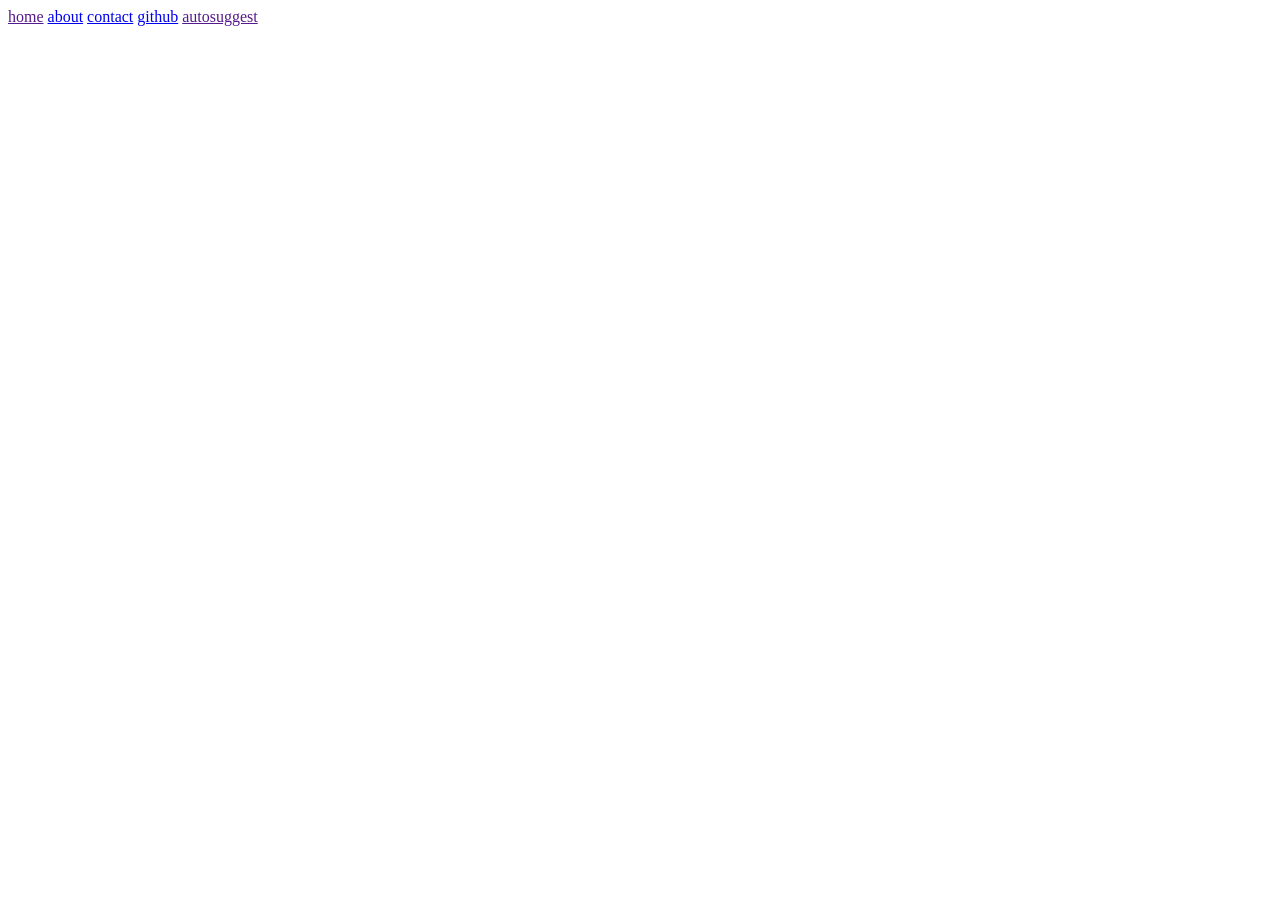
==== src/main/resources/static/index.html @ 851a9652 "added link.2" ====
<!DOCTYPE html>
<html lang="en">
<head>
    <meta charset="UTF-8">
    <meta name="viewport" content="width=device-width, initial-scale=1.0">
    <title>Document</title>
    <link rel="stylesheet" href="index.css">
</head>
<body>
    <!-- <h1>hi my name is khyathi 🦭</h1>
    <h2>this site is running live!!</h2> -->
    <div class = "navbar" >
    <a href="">home</a>               
    <a href="Name:Khyathi">about</a>   
    <a href="https://www.instagram.com/">contact</a>   
    <a href="https://github.com/dashboard">github</a> 
    <a href="">autosuggest</a> 
    </div>   
    <script src="index.js"></script>
</body>
</html>
---- src/main/resources/static/index.css ----
h1{
    color:brown;
    background-color:lightblue;
}
h2{
    color:green;
    background-color:lightyellow;
}
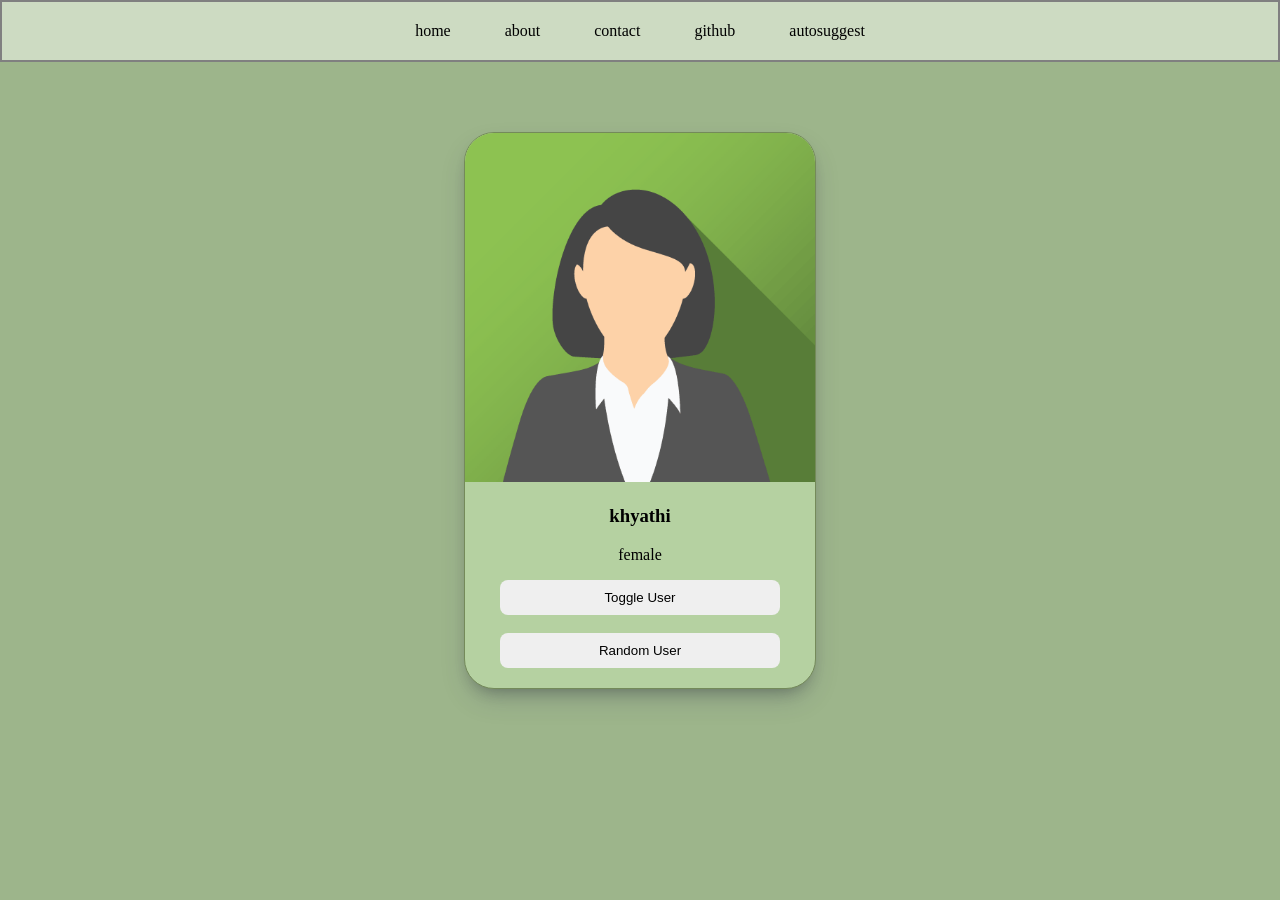
==== commit 4d773c36: "edited the card" ====
--- a/src/main/resources/static/index.html
+++ b/src/main/resources/static/index.html
@@ -16,6 +16,15 @@
     <a href="https://github.com/dashboard">github</a> 
     <a href="">autosuggest</a> 
     </div>   
+    <div class="card">
+        <img src="jane.png" alt="image not found">
+        <h3 id="user-name">khyathi</h3>
+        <p>female</p>
+        <button>Toggle User</button>
+        <br>
+        <br>
+        <button> Random User</button>
+    </div>
     <script src="index.js"></script>
 </body>
 </html> 
--- a/src/main/resources/static/index.css
+++ b/src/main/resources/static/index.css
@@ -1,3 +1,8 @@
+body{
+    margin: 0px;
+    background-color: rgb(157, 181, 139);
+}
+
 h1{
     color:brown;
     background-color:lightblue;
@@ -6,3 +11,50 @@
     color:green;
     background-color:lightyellow;
 }
+.navbar{
+    border-style: solid;
+    border-width: 2px;
+    border-color: gray;
+    padding: 20px;
+    text-align: center;
+    background-color: rgb(205, 219, 194);
+}
+
+.navbar a{
+    padding: 25px;
+    text-decoration: none;
+    color: black;
+    
+}
+.navbar a:hover{
+    color:brown;
+    background-color: rgb(157, 181, 139);
+    box-shadow: rgba(50, 50, 93, 0.25) 0px 13px 27px -5px, rgba(0, 0, 0, 0.3) 0px 8px 16px -8px;
+}
+
+.card{
+    border: 1px solid rgb(116, 138, 90);
+    width: 350px;
+    background-color: rgb(181, 209, 161);  
+    border-radius: 30px;
+    text-align: center;
+    margin-top: 70px;
+    overflow: hidden;
+    /* margin-left: 40%; */
+    margin-left: auto;
+    margin-right: auto;
+    padding-bottom: 20px;
+    box-shadow: rgba(50, 50, 93, 0.25) 0px 13px 27px -5px, rgba(0, 0, 0, 0.3) 0px 8px 16px -8px;
+}
+
+.card img{
+    /* width: 300px; */
+    width: 100%;
+}
+
+.card button{
+    border-style: none;
+    padding: 10px;
+    width: 80%;
+    border-radius: 8px;
+}
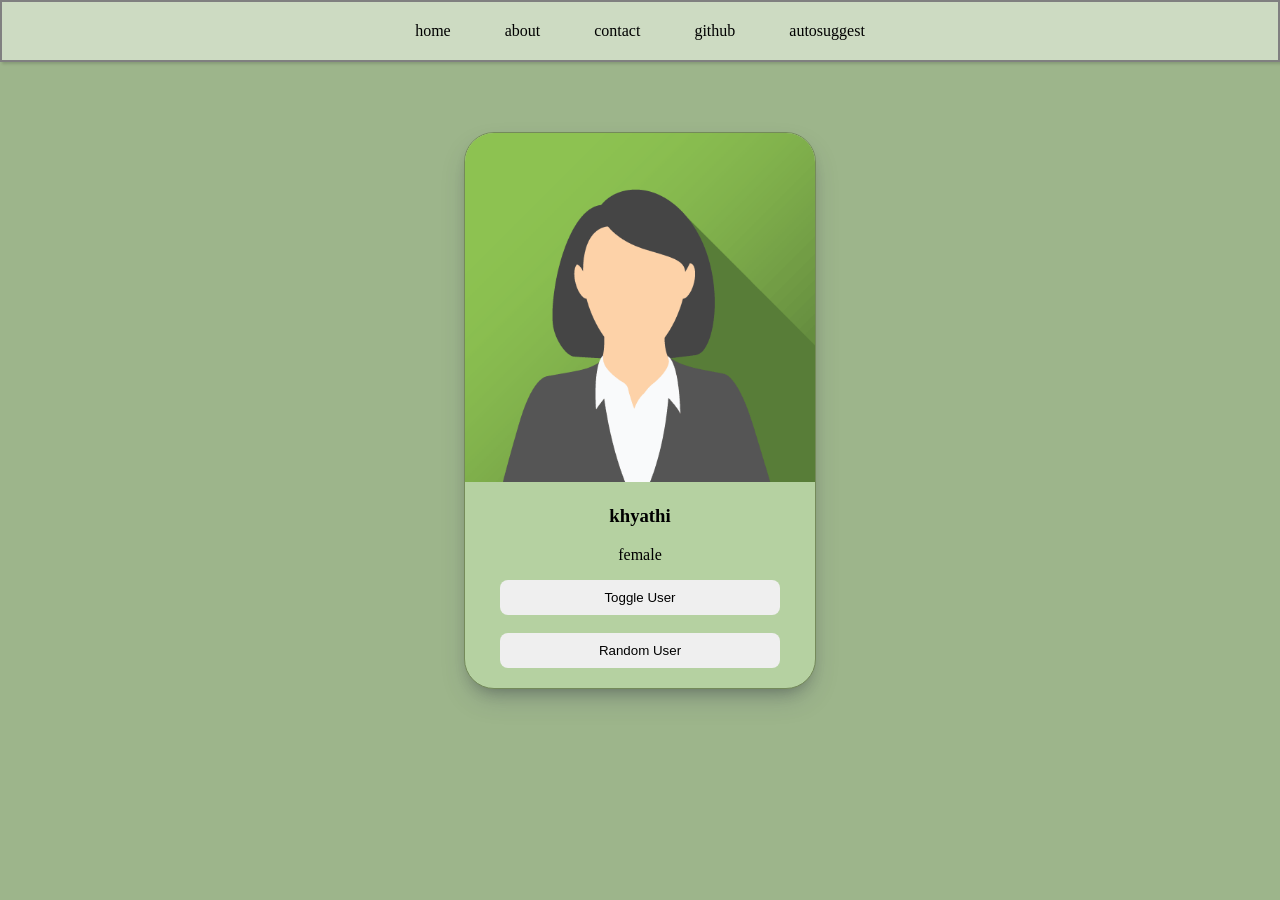
==== commit c730bd7a: "made toggle feature" ====
--- a/src/main/resources/static/index.html
+++ b/src/main/resources/static/index.html
@@ -17,10 +17,10 @@
     <a href="">autosuggest</a> 
     </div>   
     <div class="card">
-        <img src="jane.png" alt="image not found">
+        <img id="user-image" src="jane.png" alt="image not found">
         <h3 id="user-name">khyathi</h3>
-        <p>female</p>
-        <button>Toggle User</button>
+        <p id="user-gender">female</p>
+        <button onclick="toggleUser()">Toggle User</button>
         <br>
         <br>
         <button> Random User</button>
--- a/src/main/resources/static/index.css
+++ b/src/main/resources/static/index.css
@@ -18,18 +18,17 @@
     padding: 20px;
     text-align: center;
     background-color: rgb(205, 219, 194);
+    box-shadow: rgba(0, 0, 0, 0.15) 1.95px 1.95px 2.6px;
 }
 
 .navbar a{
     padding: 25px;
     text-decoration: none;
     color: black;
-    
 }
 .navbar a:hover{
     color:brown;
     background-color: rgb(157, 181, 139);
-    box-shadow: rgba(50, 50, 93, 0.25) 0px 13px 27px -5px, rgba(0, 0, 0, 0.3) 0px 8px 16px -8px;
 }
 
 .card{
@@ -40,7 +39,6 @@
     text-align: center;
     margin-top: 70px;
     overflow: hidden;
-    /* margin-left: 40%; */
     margin-left: auto;
     margin-right: auto;
     padding-bottom: 20px;
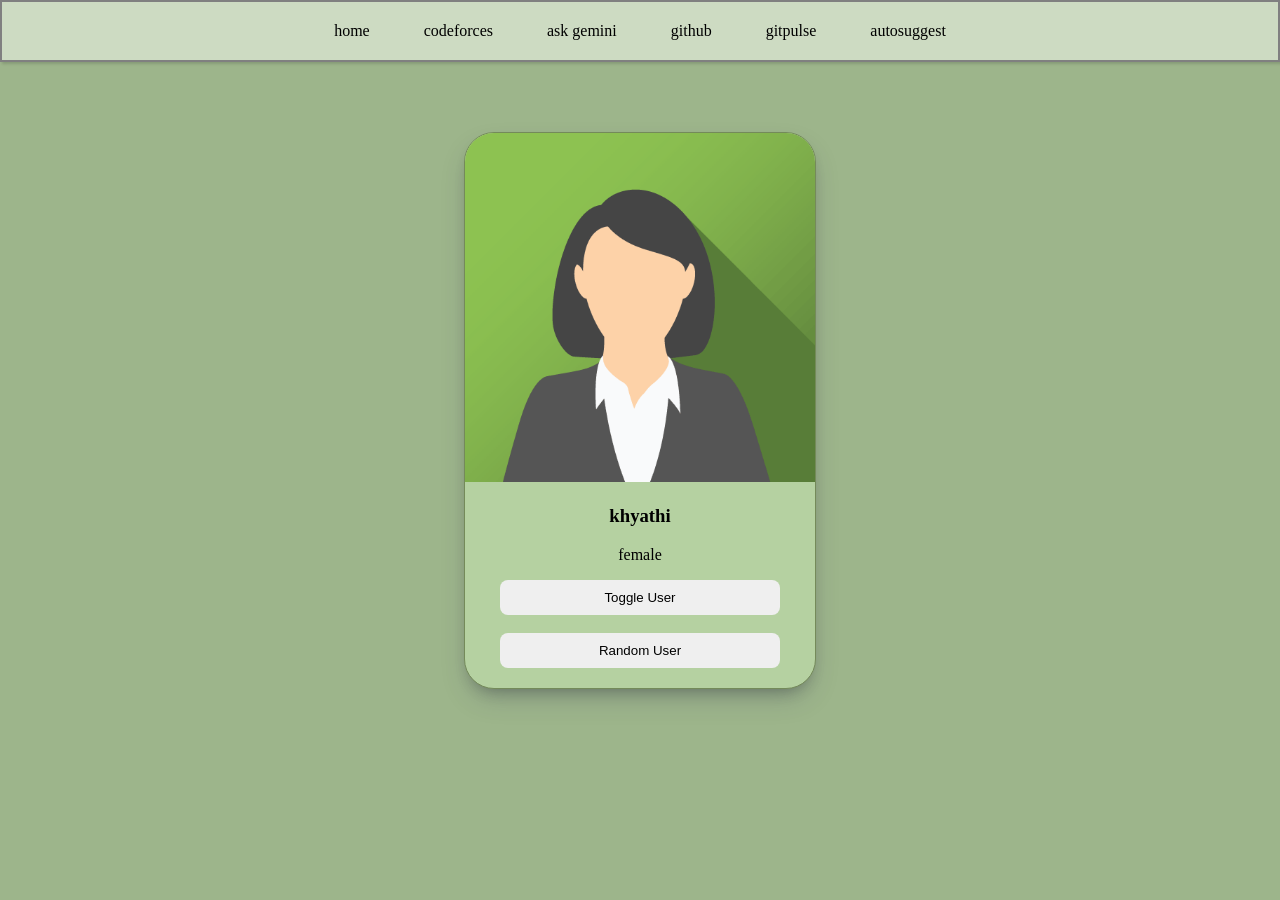
==== commit 5f9d3474: "added new links and used target" ====
--- a/src/main/resources/static/index.html
+++ b/src/main/resources/static/index.html
@@ -10,11 +10,12 @@
     <!-- <h1>hi my name is khyathi 🦭</h1>
     <h2>this site is running live!!</h2> -->
     <div class = "navbar" >
-    <a href="">home</a>               
-    <a href="Name:Khyathi">about</a>   
-    <a href="https://www.instagram.com/">contact</a>   
-    <a href="https://github.com/dashboard">github</a> 
-    <a href="">autosuggest</a> 
+    <a href="">home</a>
+    <a href="codeforces-stats.html" target="_blank">codeforces</a>               
+    <a href="ask-gemini.html" target="_blank">ask gemini</a>      
+    <a href="https://github.com/dashboard" target="_blank">github</a>
+    <a href="gitpulse.html" target="_blank">gitpulse</a>
+    <a href="autosuggest.html" target="_blank">autosuggest</a> 
     </div>   
     <div class="card">
         <img id="user-image" src="jane.png" alt="image not found">
@@ -23,7 +24,7 @@
         <button onclick="toggleUser()">Toggle User</button>
         <br>
         <br>
-        <button> Random User</button>
+        <button onclick="randomUser()">Random User</button>
     </div>
     <script src="index.js"></script>
 </body>
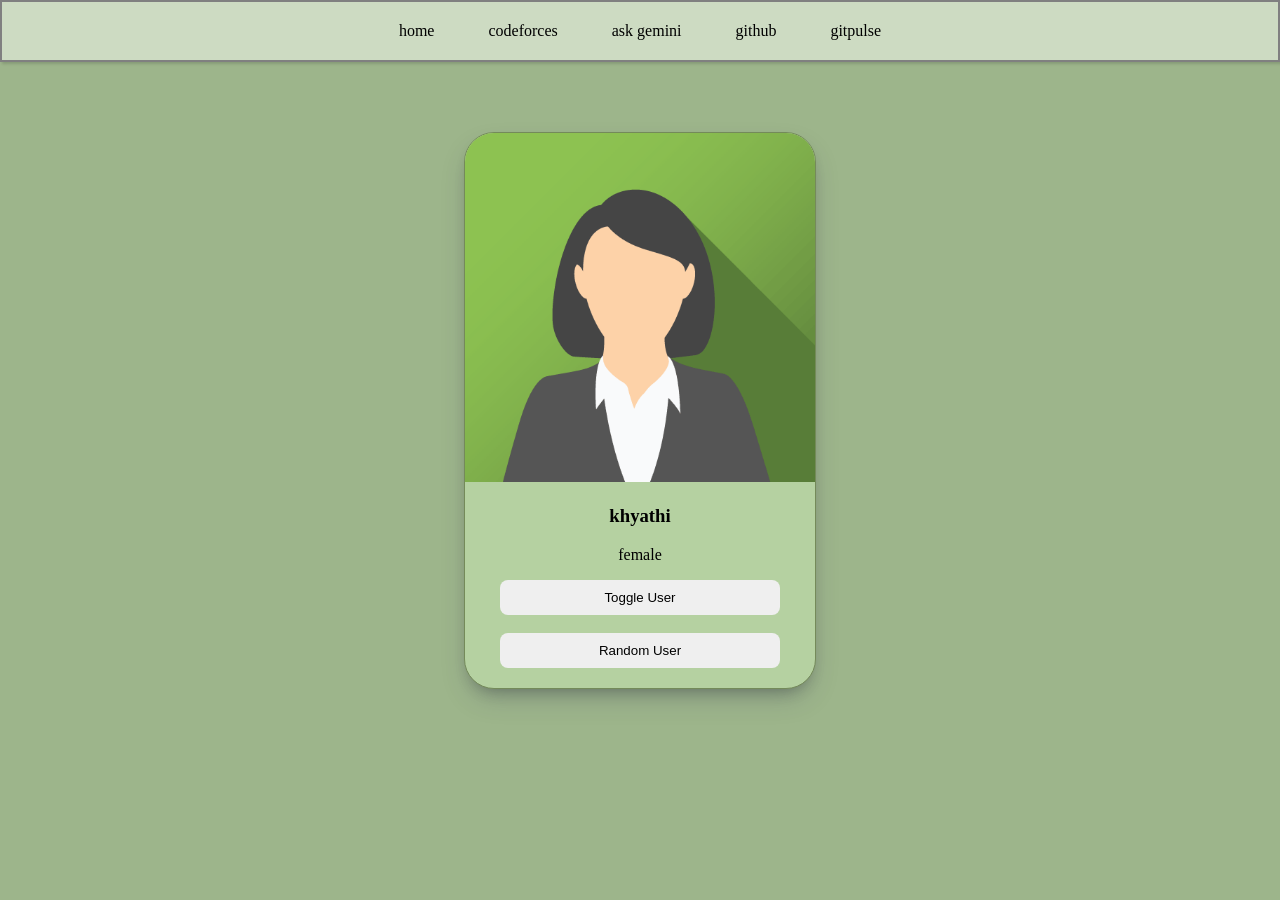
==== commit df78a7b7: "removed autosuggest" ====
--- a/src/main/resources/static/index.html
+++ b/src/main/resources/static/index.html
@@ -15,7 +15,6 @@
     <a href="ask-gemini.html" target="_blank">ask gemini</a>      
     <a href="https://github.com/dashboard" target="_blank">github</a>
     <a href="gitpulse.html" target="_blank">gitpulse</a>
-    <a href="autosuggest.html" target="_blank">autosuggest</a> 
     </div>   
     <div class="card">
         <img id="user-image" src="jane.png" alt="image not found">
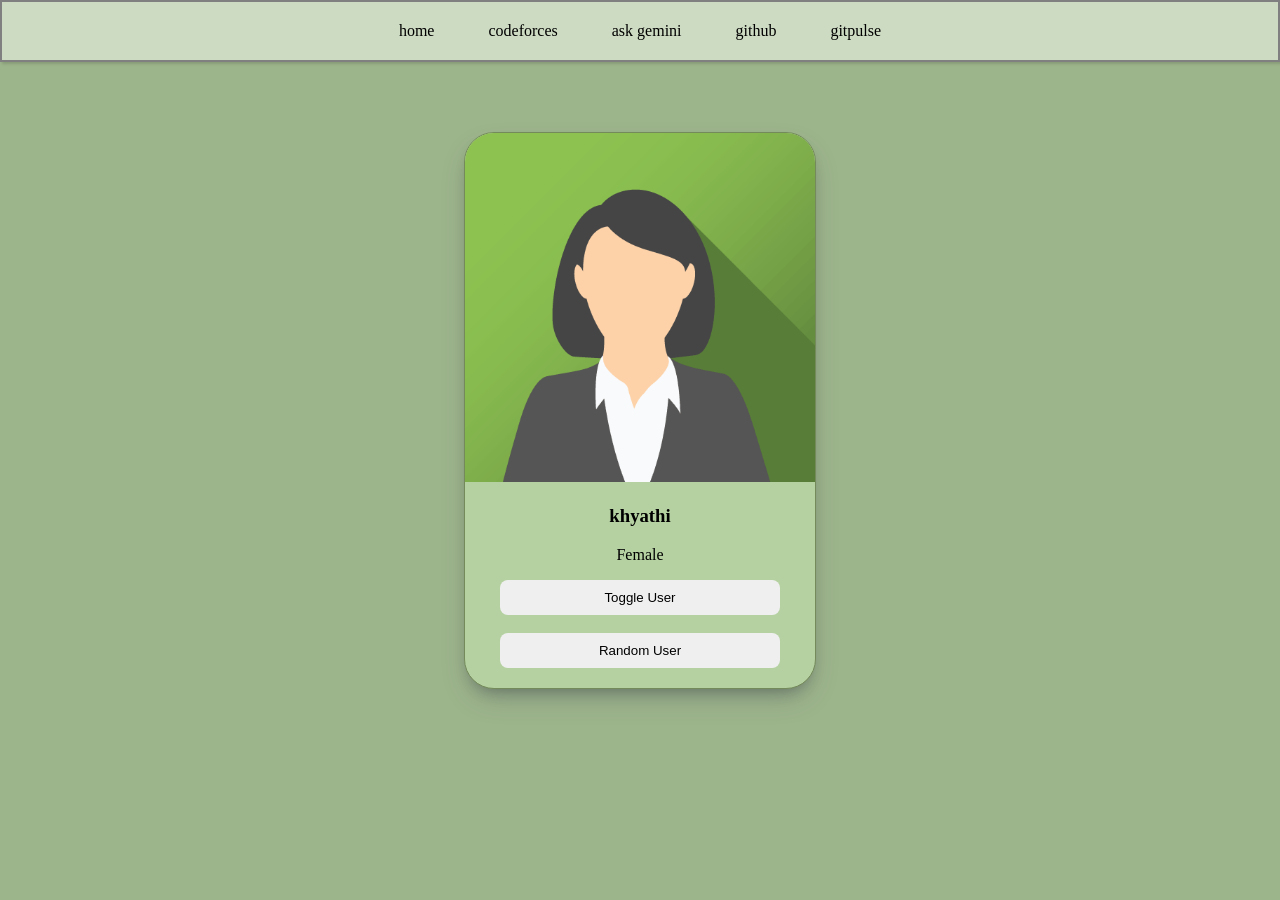
==== commit 7da3f636: "removed unnecessary comments" ====
--- a/src/main/resources/static/index.html
+++ b/src/main/resources/static/index.html
@@ -19,7 +19,7 @@
     <div class="card">
         <img id="user-image" src="jane.png" alt="image not found">
         <h3 id="user-name">khyathi</h3>
-        <p id="user-gender">female</p>
+        <p id="user-gender">Female</p>
         <button onclick="toggleUser()">Toggle User</button>
         <br>
         <br>
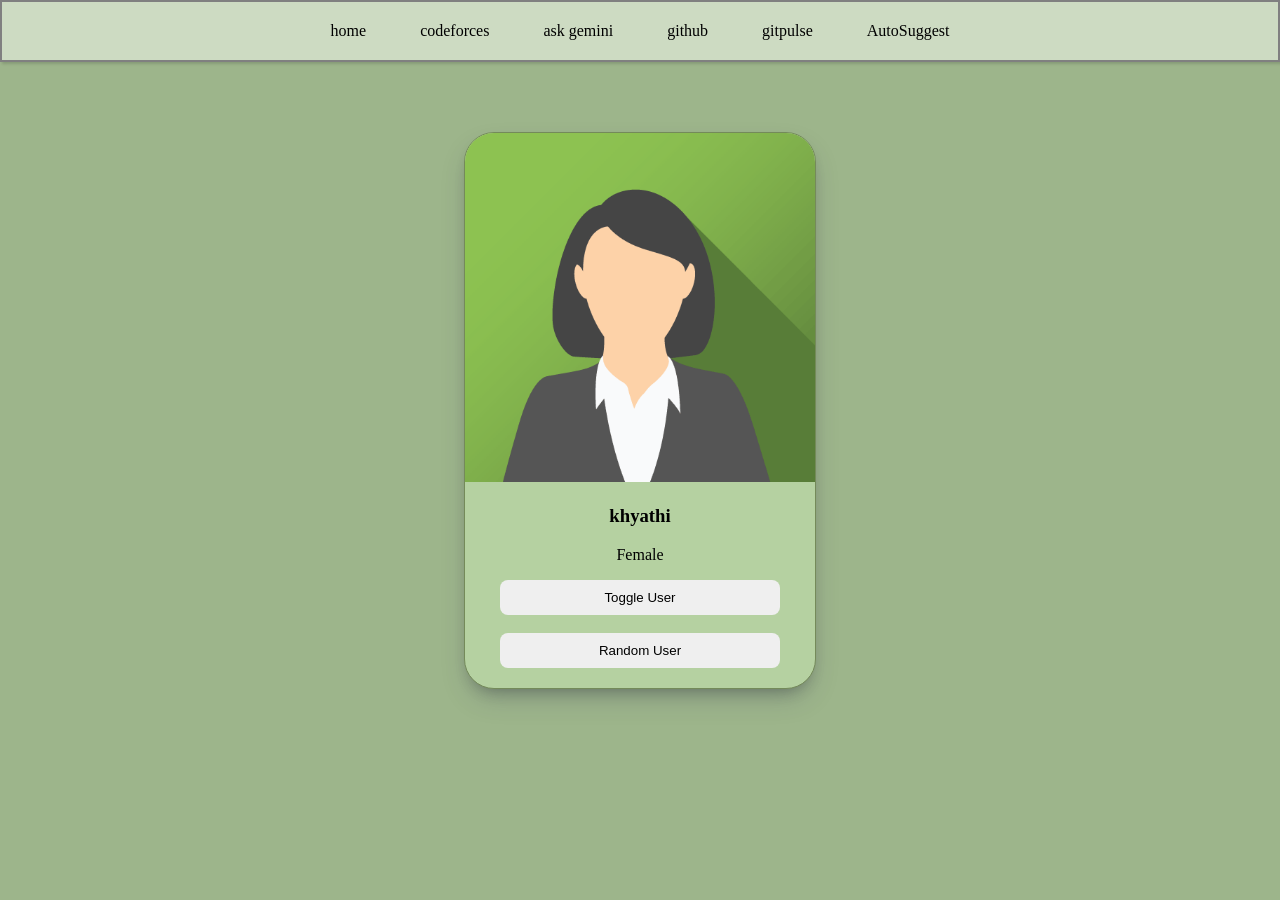
==== commit fa2b5d3c: "added an autosuggest page" ====
--- a/src/main/resources/static/index.html
+++ b/src/main/resources/static/index.html
@@ -15,6 +15,7 @@
     <a href="ask-gemini.html" target="_blank">ask gemini</a>      
     <a href="https://github.com/dashboard" target="_blank">github</a>
     <a href="gitpulse.html" target="_blank">gitpulse</a>
+    <a href="autosuggest.html" target="_blank">AutoSuggest</a>
     </div>   
     <div class="card">
         <img id="user-image" src="jane.png" alt="image not found">
